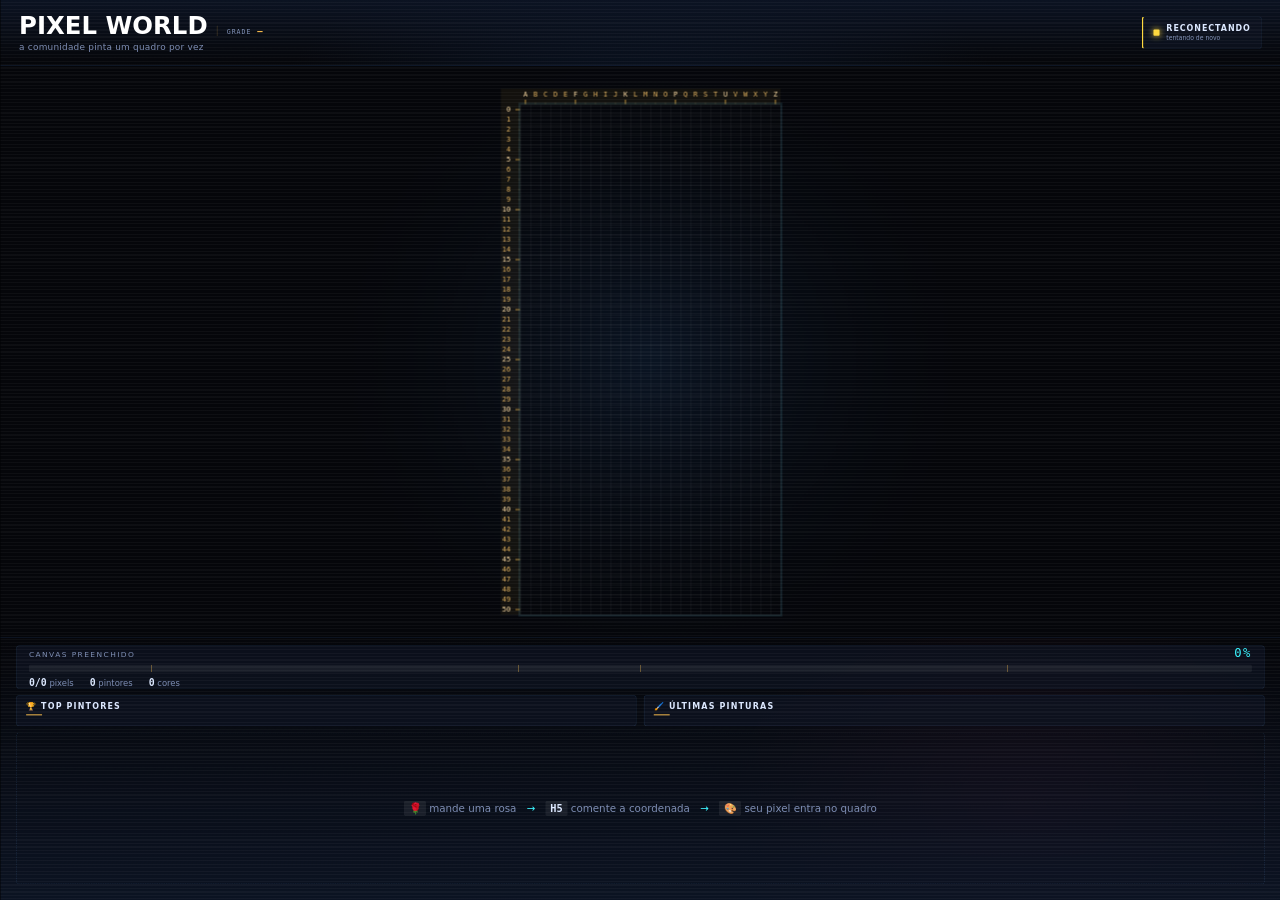
==== ui/index.html @ 0fece091 "feat: iniciado" ====
<!doctype html>
<html lang="pt-BR">
<head>
<meta charset="utf-8">
<meta name="viewport" content="width=device-width, initial-scale=1">
<title>PIXEL WORLD</title>
<link rel="stylesheet" href="/ui/style.css">
</head>
<body>

<!--
  O palco tem 1920px de altura fixa e a LARGURA que a janela pedir, e `#palco`
  e escalado por inteiro para preencher a janela (ver style.css e o `--escala`).
  A composicao vertical — cabecalho, arena, rodape — sai igual em qualquer
  janela; o que muda e quanta arena cabe na largura. Nao ha layout alternativo
  escondido atras de um breakpoint, e essa e a garantia que interessa: o que o
  streamer viu no ensaio e exatamente o que sai no ar.
-->
<div id="palco">

  <header id="topo">
    <div id="marca">
      <div id="marca-linha">
        <h1>PIXEL WORLD</h1>
        <!-- A escala da chapa, como numa carta: quanto mede o quadro.
             O numero e preenchido pelo `hud.js` com o tamanho que o SERVIDOR
             mandou, e nao com o que esta escrito aqui — se a grade crescer um
             dia, este texto acompanha sozinho. -->
        <span id="registro"><small>grade</small> <b id="grade-medida">—</b></span>
      </div>
      <p id="subtitulo">a comunidade pinta um quadro por vez</p>
    </div>

    <div id="conexao">
      <span class="luz"></span>
      <div>
        <strong id="conexao-texto">CONECTANDO</strong>
        <small id="conexao-detalhe">abrindo o canal</small>
      </div>
    </div>
  </header>

  <main id="arena">
    <canvas id="tela"></canvas>
    <canvas id="particulas"></canvas>
    <div id="avisos"></div>
  </main>

  <footer id="rodape">

    <section id="evento"></section>

    <section id="progresso">
      <div class="progresso-topo">
        <span class="rotulo">CANVAS PREENCHIDO</span>
        <span id="progresso-texto">0%</span>
      </div>
      <div class="progresso-trilha"><div id="progresso-barra"></div></div>
      <div class="progresso-numeros">
        <span><b id="stat-pixels">0/0</b> pixels</span>
        <span><b id="stat-users">0</b> pintores</span>
        <span><b id="stat-colors">0</b> cores</span>
      </div>
    </section>

    <div id="colunas">
      <section id="ranking">
        <h2>🏆 TOP PINTORES</h2>
        <ol id="ranking-lista"></ol>
      </section>

      <section id="feed">
        <h2>🖌️ ÚLTIMAS PINTURAS</h2>
        <ul id="feed-lista"></ul>
      </section>
    </div>

    <section id="instrucoes">
      <span class="passo"><b>🌹</b> mande uma rosa</span>
      <span class="seta">→</span>
      <span class="passo"><b>H5</b> comente a coordenada</span>
      <span class="seta">→</span>
      <span class="passo"><b>🎨</b> seu pixel entra no quadro</span>
    </section>

  </footer>

</div>

<script type="module" src="/ui/js/app.js"></script>
</body>
</html>
---- ui/style.css ----
/*
 * A tela que vai ao ar.
 *
 * Regra que governa o arquivo inteiro: TUDO e escrito em medidas nominais de
 * projeto (o cabecalho tem 140px, o titulo 54px, o rodape 560px) e nenhuma
 * delas vem da janela. Quem negocia com a janela sao so duas variaveis, as
 * duas escritas por `app.js` a cada `resize`: `--escala` encolhe ou estica o
 * palco inteiro de uma vez, e `--largura-projeto` diz quanto de ARENA cabe.
 * Fora dessas duas, um `@media` aqui seria um bug esperando para aparecer: no
 * dia em que a janela nao for 1080x1920, a composicao sairia diferente da que
 * foi aprovada.
 */

:root {
  --fundo: #05060a;
  --fundo-2: #0a0e18;
  --painel: rgba(14, 20, 34, 0.72);
  --borda: rgba(90, 150, 220, 0.18);
  --texto: #dce8ff;
  --texto-fraco: #7d8db3;
  --ciano: #38f5ff;
  --rosa: #ff3f8e;
  --amarelo: #ffd93d;

  /* A TINTA DA LEITURA.
     O quadro e a comunidade sao frios — ciano, rosa, o azul do fundo. A
     coordenada e a MEDIDA, e medida se imprime em outra tinta. E a regra de
     carta topografica: o terreno numa cor, a grade de referencia em outra, e
     ninguem confunde a margem com o desenho.
     Isto aqui e a mesma cor que o `renderer.js` usa na regua. Se um dia
     divergirem, a coordenada do feed deixa de ser a mesma coisa que a
     coordenada da tela — que e o produto inteiro. */
  --regua: #ffc14d;
  --regua-fraca: rgba(255, 193, 77, 0.34);
  --regua-fundo: rgba(255, 193, 77, 0.05);

  /* Duas familias, e so duas.
     `Bahnschrift` e a grotesca tecnica da DIN que vem no Windows: e o que da
     o tom de painel de instrumento, e nao o de aplicativo. `Cascadia Mono` e
     a monoespacada do mesmo sistema, usada onde o que importa e o ALINHAMENTO
     dos caracteres — coordenada, numero, contador — porque digitos de largura
     fixa deixam as unidades na mesma coluna e a leitura vira escala.
     Nenhuma das duas vem da rede: a maquina do OBS pode estar sem internet. */
  --fonte: "Bahnschrift", "DIN Alternate", "Segoe UI Variable Display",
    "Segoe UI", system-ui, -apple-system, sans-serif;
  --mono: "Cascadia Mono", "Consolas", ui-monospace, monospace;

  /* Dois raios, com hierarquia: a placa e o que esta DENTRO dela. Um raio so
     para tudo e o jeito mais rapido de a tela parecer um kit de cartoes. */
  --raio: 6px;
  --raio-interno: 3px;
}

* { box-sizing: border-box; margin: 0; padding: 0; }

html, body {
  width: 100%;
  height: 100%;
  background: #000;
  overflow: hidden;
  font-family: var(--fonte);
  color: var(--texto);
  /* Numa tela de LIVE ninguem seleciona nada; selecionar so cria um retangulo
     azul feio quando alguem passa o mouse. */
  user-select: none;
  cursor: none;
}

/* O palco: 1920 de altura de projeto e a LARGURA que a janela pedir, escalado
   por `transform` (barato, nao reflowa) para preencher a janela inteira.

   A altura e fixa e a largura e variavel, e nao o contrario, porque tudo que
   esta dentro e uma fracao da ALTURA: o cabecalho tem 140px, o rodape 560px, e
   a arena e o resto. Com a altura fixa a composicao vertical sai identica em
   qualquer janela. O que sobra de largura vira arena, e a grade se centra nela.

   `--largura-projeto` e `--escala` saem os dois de `escalaParaCaber`, e a
   escolha deles e o que faz a pagina cobrir a janela SEM faixa preta e SEM
   cortar nada:

     escala * 1920            = altura da janela
     escala * largura-projeto = largura da janela

   O centro cai no centro da janela por POSICAO, nao por alinhamento de grade.
   `place-items: center` no body nao resolvia: uma linha de grade `auto` cresce
   ate o tamanho do proprio item, entao o palco ficava pendurado no meio da
   pagina, com metade abaixo da dobra — a grade aparecia cortada no rodape. E o
   `transform` so mexe nos PIXELS desenhados: o layout continua medindo o
   tamanho nominal, e por isso quem centraliza e a margem, nao o alinhamento.
   No OBS, que tem exatamente 1080x1920, os dois dao o palco nominal. */
#palco {
  position: absolute;
  left: 50%;
  top: 50%;
  margin-left: calc(-0.5 * var(--largura-projeto, 1080px));
  margin-top: -960px;
  width: var(--largura-projeto, 1080px);
  height: 1920px;
  display: grid;
  /* A arena e `1fr`, nao um numero fixo: o rodape cresce e encolhe conforme o
     banner de evento aparece, e a arena absorve a diferenca. Com um valor
     fixo aqui, a rodape com banner empurrava o ranking para fora da tela. */
  grid-template-rows: 140px 1fr 560px;
  background:
    radial-gradient(1200px 900px at 50% 22%, rgba(30, 70, 130, 0.28), transparent 70%),
    radial-gradient(900px 700px at 80% 90%, rgba(255, 63, 142, 0.10), transparent 70%),
    var(--fundo);
  transform-origin: center center;
  transform: scale(var(--escala, 1));
  overflow: hidden;
}

/* Um grão finissimo por cima de tudo: tira o aspecto "cor chapada" de
   gradiente digital e nao custa um byte de imagem. */
#palco::after {
  content: "";
  position: absolute;
  inset: 0;
  pointer-events: none;
  opacity: 0.035;
  background-image:
    repeating-linear-gradient(0deg, #fff 0 1px, transparent 1px 3px);
  z-index: 50;
}

/* ------------------------------------------------------------------ */
/* Topo                                                                */
/* ------------------------------------------------------------------ */

#topo {
  display: flex;
  align-items: center;
  justify-content: space-between;
  padding: 0 40px;
  border-bottom: 1px solid var(--borda);
  background: linear-gradient(180deg, rgba(12, 20, 36, 0.9), rgba(5, 6, 10, 0));
}

/* O nome e a escala, na mesma linha e na mesma base.
   O `baseline` e o que faz a nota de escala sentar no PE do nome em vez de
   flutuar ao lado dele — alinhados por centro, os dois parecem dois textos
   vizinhos; pela base, parecem um so campo impresso. */
#marca-linha {
  display: flex;
  align-items: baseline;
  gap: 20px;
}

#marca h1 {
  /* Sem espacamento entre letras. Os 6px de antes davam aquele ar de letreiro
     de LED, que e o que qualquer tela de jogo faz — e o que fazia o nome
     parecer um cartaz em vez de uma chapa gravada. Uma grotesca tecnica
     pede letras ENCOSTADAS. */
  font-size: 52px;
  letter-spacing: 0;
  font-weight: 700;
  line-height: 1;
  /* Sem halo.
     Havia um borrao ciano atras do nome — o brilho de letreiro, que e o
     enfeite mais gasto de tela de jogo, e que ainda por cima lava a borda da
     letra e deixa o nome inteiro meio mole. O neon desta tela nao vem daqui:
     vem do ciano da grade, do ambar da regua e das cores da comunidade. Numa
     chapa de titulo o nome e GRAVADO, e gravado quer dizer borda limpa. */
  color: #fff;
}

/* A nota de escala: a grade mede 50 por 51. E informacao de verdade — o
   visitante ve de quantos pixels o quadro e feito — e e o que amarra o
   cabecalho a regua, porque sai na MESMA tinta com que os rotulos da grade
   sao impressos. O fio a esquerda e a division de uma chapa de titulo. */
#registro {
  padding-left: 20px;
  border-left: 1px solid var(--regua-fraca);
  font-family: var(--mono);
  font-size: 19px;
  color: var(--regua);
  letter-spacing: 1px;
  white-space: nowrap;
}

#registro small {
  color: var(--texto-fraco);
  font-size: 14px;
  letter-spacing: 2px;
  text-transform: uppercase;
}

#subtitulo {
  margin-top: 8px;
  font-size: 19px;
  color: var(--texto-fraco);
  letter-spacing: 0.5px;
}

/* A placa de estado.
   Era uma pilula de 999px com uma bolinha redonda acesa — o enfeite padrao de
   "ao vivo", que nao diz nada sobre ESTE produto. Virou uma placa de quina
   viva com o sinal QUADRADO: e a mesma linguagem da regua, e um quadrado
   aceso le como indicador de painel, que e o que ele e. */
#conexao {
  display: flex;
  align-items: center;
  gap: 14px;
  padding: 14px 22px;
  border: 1px solid var(--borda);
  border-left: 3px solid #3aff9e;
  border-radius: var(--raio);
  background: var(--painel);
}

#conexao.fora { border-left-color: var(--amarelo); }

#conexao .luz {
  width: 13px;
  height: 13px;
  border-radius: 2px;
  background: #3aff9e;
  box-shadow: 0 0 14px #3aff9e;
  animation: pulsar 2.4s ease-in-out infinite;
}

#conexao.fora .luz {
  background: var(--amarelo);
  box-shadow: 0 0 14px var(--amarelo);
}

#conexao strong { display: block; font-size: 17px; letter-spacing: 2px; }
#conexao small { color: var(--texto-fraco); font-size: 13px; }

@keyframes pulsar {
  0%, 100% { opacity: 1; }
  50% { opacity: 0.35; }
}

/* Quem pediu menos movimento no sistema, recebe menos movimento.
   Nada aqui PIORA sem animacao: a luz continua acesa, so para de piscar; o
   aviso continua entrando, so nao desliza. O que NAO se desliga e a animacao
   do canvas — ela nao e enfeite, e o retorno que a pessoa recebe ao pintar.
   Um pixel que aparece sem faisca nenhuma parece que nao funcionou. */
@media (prefers-reduced-motion: reduce) {
  #conexao .luz,
  #evento.aceso {
    animation: none;
  }

  .aviso,
  .feed.novo {
    animation-duration: 0.01ms;
  }

  #progresso-barra {
    transition: none;
  }
}

/* ------------------------------------------------------------------ */
/* Arena                                                               */
/* ------------------------------------------------------------------ */

#arena {
  position: relative;
  overflow: hidden;
}

#tela, #particulas {
  position: absolute;
  inset: 0;
  display: block;
}

/* A grade fica embaixo; as particulas flutuam por cima sem capturar clique. */
#particulas { pointer-events: none; }

/* ------------------------------------------------------------------ */
/* Avisos (toasts)                                                     */
/* ------------------------------------------------------------------ */

#avisos {
  position: absolute;
  left: 34px;
  bottom: 26px;
  display: flex;
  flex-direction: column;
  gap: 10px;
  max-width: 620px;
  pointer-events: none;
}

.aviso {
  padding: 14px 22px;
  border-radius: var(--raio);
  border: 1px solid var(--borda);
  border-left: 4px solid var(--ciano);
  background: rgba(10, 16, 30, 0.92);
  font-size: 19px;
  box-shadow: 0 10px 30px rgba(0, 0, 0, 0.5);
  animation: entrar 0.28s ease-out;
}

.aviso.erro { border-left-color: var(--rosa); }

@keyframes entrar {
  from { opacity: 0; transform: translateX(-24px); }
  to { opacity: 1; transform: none; }
}

/* ------------------------------------------------------------------ */
/* Rodape                                                              */
/* ------------------------------------------------------------------ */

#rodape {
  display: grid;
  /* `auto` no banner para ele sumir por completo fora de evento, e `1fr` na
     fileira do ranking/feed para ela ficar com toda a sobra. Era aqui que o
     ranking sumia: com o banner ocupando 92px mesmo vazio, sobravam ~46px
     para a lista e o `overflow: hidden` cortava as cinco linhas. */
  grid-template-rows: auto auto 1fr auto;
  gap: 14px;
  padding: 16px 34px 20px;
  border-top: 1px solid var(--borda);
  background: linear-gradient(0deg, rgba(12, 20, 36, 0.92), rgba(5, 6, 10, 0.4));
}

/* Evento ------------------------------------------------------------- */

#evento {
  border-radius: var(--raio);
  border: 1px solid transparent;
  display: flex;
  align-items: center;
  gap: 18px;
  padding: 0 26px;
  height: 92px;
  overflow: hidden;
  position: relative;
  transition: border-color 0.25s, background 0.25s;
}

/* Fora de evento o banner SAI do layout, nao fica transparente: um espaco
   vazio de 92px no rodape e exatamente o que comia as linhas do ranking. */
#evento:empty {
  display: none;
}

#evento.aceso {
  border-color: rgba(255, 217, 61, 0.5);
  background:
    linear-gradient(90deg, rgba(255, 217, 61, 0.16), rgba(255, 63, 142, 0.12));
  box-shadow: 0 0 40px rgba(255, 217, 61, 0.18) inset;
  animation: eventoPulsa 1.6s ease-in-out infinite;
}

@keyframes eventoPulsa {
  0%, 100% { box-shadow: 0 0 30px rgba(255, 217, 61, 0.14) inset; }
  50% { box-shadow: 0 0 60px rgba(255, 217, 61, 0.34) inset; }
}

.evento-emoji { font-size: 40px; }
.evento-nome { font-size: 34px; font-weight: 800; letter-spacing: 3px; }
.evento-bonus {
  margin-left: auto;
  font-size: 22px;
  font-weight: 700;
  color: var(--amarelo);
  letter-spacing: 2px;
}

#evento-tempo {
  font-family: var(--mono);
  font-size: 30px;
  font-weight: 700;
  min-width: 84px;
  text-align: right;
}

#evento-barra {
  position: absolute;
  left: 0;
  bottom: 0;
  height: 5px;
  background: linear-gradient(90deg, var(--amarelo), var(--rosa));
  transition: width 0.24s linear;
}

/* Progresso ---------------------------------------------------------- */

#progresso {
  display: grid;
  align-content: center;
  gap: 10px;
  padding: 0 26px;
  border-radius: var(--raio);
  border: 1px solid var(--borda);
  background: var(--painel);
}

.progresso-topo {
  display: flex;
  justify-content: space-between;
  align-items: baseline;
  font-size: 16px;
  letter-spacing: 3px;
  color: var(--texto-fraco);
}

#progresso-texto {
  font-family: var(--mono);
  font-size: 26px;
  color: var(--ciano);
}

/* A TRILHA E UMA ESCALA GRADUADA.
   Uma barra de progresso lisa informa "quanto falta" e mais nada. Com as
   marcas de 10 em 10 ela passa a ser uma escala: da para LER o numero na
   barra, do mesmo jeito que se le a regua em volta da grade. E o mesmo
   desenho, na mesma tinta, resolvendo o mesmo problema — medir de relance.
   As marcas sao um gradiente, nao dez elementos: nao ha o que reflowar. */
.progresso-trilha {
  position: relative;
  height: 16px;
  border-radius: var(--raio-interno);
  background: rgba(255, 255, 255, 0.06);
  overflow: hidden;
}

.progresso-trilha::after {
  content: "";
  position: absolute;
  inset: 0;
  pointer-events: none;
  background-image: repeating-linear-gradient(
    90deg,
    var(--regua-fraca) 0 1px,
    transparent 1px 10%
  );
}

#progresso-barra {
  height: 100%;
  width: 0;
  border-radius: var(--raio-interno);
  background: linear-gradient(90deg, var(--ciano), #5b8cff 55%, var(--rosa));
  box-shadow: 0 0 18px rgba(56, 245, 255, 0.6);
  transition: width 0.4s ease-out;
}

.progresso-numeros {
  display: flex;
  gap: 34px;
  font-size: 18px;
  color: var(--texto-fraco);
}

.progresso-numeros b {
  color: var(--texto);
  font-family: var(--mono);
  font-size: 21px;
}

/* Ranking e feed ----------------------------------------------------- */

#colunas {
  display: grid;
  grid-template-columns: 1fr 1fr;
  gap: 16px;
  min-height: 0;
}

#ranking, #feed {
  border-radius: var(--raio);
  border: 1px solid var(--borda);
  background: var(--painel);
  padding: 12px 20px 14px;
  display: flex;
  flex-direction: column;
  min-height: 0;
}

/* O titulo da lista, com um traco curto embaixo.
   O `border-bottom` de antes atravessava a placa inteira: era um fio de
   separacao, que e o que qualquer lista faz. Um traco CURTO na tinta da
   regua e um marca-pagina — diz onde o titulo comeca e acaba, e nao finge
   separar duas coisas que ja estao separadas pelo espaco. */
#ranking h2, #feed h2 {
  position: relative;
  font-size: 17px;
  letter-spacing: 2.5px;
  color: var(--texto);
  font-weight: 700;
  padding-bottom: 10px;
  margin-bottom: 8px;
  flex: none;
}

#ranking h2::after, #feed h2::after {
  content: "";
  position: absolute;
  left: 0;
  bottom: 0;
  width: 34px;
  height: 2px;
  background: var(--regua);
}

#ranking-lista, #feed-lista {
  list-style: none;
  overflow: hidden;
  flex: 1;
  min-height: 0;
}

.vazio {
  color: var(--texto-fraco);
  font-size: 17px;
  font-style: italic;
  padding: 8px 0;
}

/* Ranking */

.rank {
  display: grid;
  grid-template-columns: 32px 18px 1fr 46px 60px;
  align-items: center;
  gap: 12px;
  height: 34px;
  font-size: 20px;
}

.rank-pos {
  font-family: var(--mono);
  color: var(--texto-fraco);
  font-weight: 700;
  text-align: center;
}

.rank:nth-child(1) .rank-pos { color: var(--amarelo); }
.rank:nth-child(2) .rank-pos { color: #cfd8ea; }
.rank:nth-child(3) .rank-pos { color: #e0965a; }

.rank-cor {
  width: 18px;
  height: 18px;
  border-radius: var(--raio-interno);
  background: var(--cor, #8ea2c8);
  box-shadow: 0 0 12px var(--cor, #8ea2c8);
}

.rank-nome {
  overflow: hidden;
  text-overflow: ellipsis;
  white-space: nowrap;
  font-weight: 600;
}

.rank-nivel {
  font-size: 14px;
  font-weight: 800;
  text-align: center;
  padding: 3px 0;
  border-radius: var(--raio-interno);
  color: var(--faixa, #8ea2c8);
  border: 1px solid currentColor;
}

.rank-pixels {
  font-family: var(--mono);
  text-align: right;
  color: var(--ciano);
  font-weight: 700;
}

/* Feed */

.feed {
  display: grid;
  grid-template-columns: 18px 84px 1fr;
  align-items: center;
  gap: 12px;
  height: 34px;
  font-size: 20px;
}

.feed.novo { animation: entrarFeed 0.35s ease-out; }

@keyframes entrarFeed {
  from { opacity: 0; transform: translateY(-12px); }
  to { opacity: 1; transform: none; }
}

.feed-cor {
  width: 18px;
  height: 18px;
  border-radius: var(--raio-interno);
  background: var(--cor, #8ea2c8);
  box-shadow: 0 0 12px var(--cor, #8ea2c8);
}

/* A mesma tinta da regua, de proposito.
   O "H5" que aparece aqui e o MESMO endereco que esta impresso na margem do
   quadro, quarenta pixels acima. Pintados de cores diferentes, os dois
   parecem duas coisas; pintados igual, o olho entende na hora que a linha do
   feed aponta para um lugar da tela — e vai la conferir. */
.feed-coord {
  font-family: var(--mono);
  font-weight: 700;
  color: var(--regua);
  letter-spacing: 1px;
}

.feed-user {
  overflow: hidden;
  text-overflow: ellipsis;
  white-space: nowrap;
  color: var(--texto);
}

/* Instrucoes --------------------------------------------------------- */

#instrucoes {
  display: flex;
  align-items: center;
  justify-content: center;
  gap: 22px;
  border-radius: var(--raio);
  border: 1px dashed rgba(90, 150, 220, 0.28);
  font-size: 22px;
  color: var(--texto-fraco);
}

#instrucoes b {
  color: var(--texto);
  font-family: var(--mono);
  background: rgba(255, 255, 255, 0.07);
  padding: 3px 10px;
  border-radius: var(--raio-interno);
}

#instrucoes .seta { color: var(--ciano); }
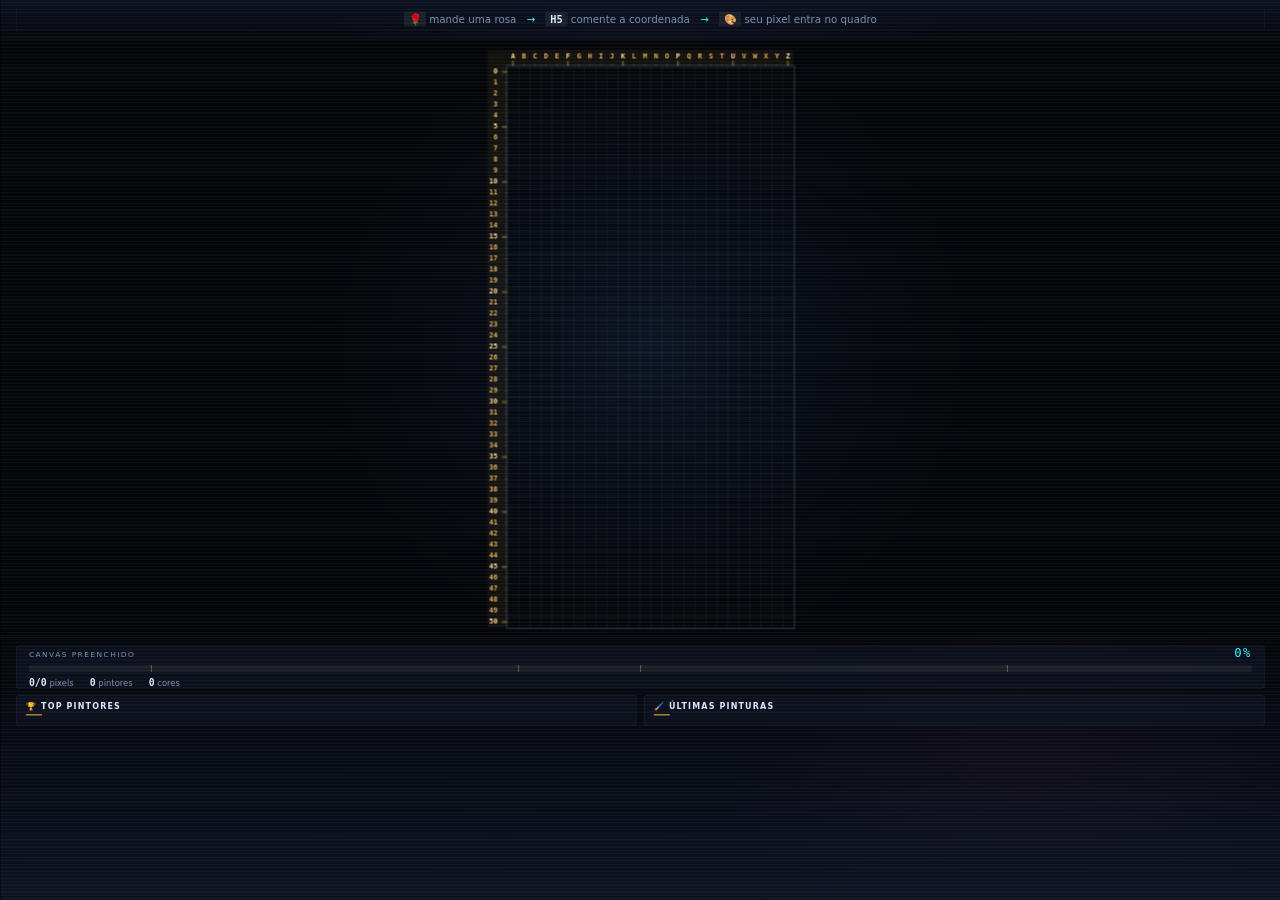
==== commit 299fda14: "refact: conexao com a live" ====
--- a/ui/index.html
+++ b/ui/index.html
@@ -19,25 +19,17 @@
 <div id="palco">
 
   <header id="topo">
-    <div id="marca">
-      <div id="marca-linha">
-        <h1>PIXEL WORLD</h1>
-        <!-- A escala da chapa, como numa carta: quanto mede o quadro.
-             O numero e preenchido pelo `hud.js` com o tamanho que o SERVIDOR
-             mandou, e nao com o que esta escrito aqui — se a grade crescer um
-             dia, este texto acompanha sozinho. -->
-        <span id="registro"><small>grade</small> <b id="grade-medida">—</b></span>
-      </div>
-      <p id="subtitulo">a comunidade pinta um quadro por vez</p>
-    </div>
-
-    <div id="conexao">
-      <span class="luz"></span>
-      <div>
-        <strong id="conexao-texto">CONECTANDO</strong>
-        <small id="conexao-detalhe">abrindo o canal</small>
-      </div>
-    </div>
+    <!-- As instrucoes moram AQUI, e nao no rodape.
+         Elas sao a unica explicacao do jogo na tela, e o topo e a parte mais
+         lida do quadro. O que saiu do lugar delas foi o nome "PIXEL WORLD":
+         numa live o nome do jogo nao e informacao — como jogar, e. -->
+    <section id="instrucoes">
+      <span class="passo"><b>🌹</b> mande uma rosa</span>
+      <span class="seta">→</span>
+      <span class="passo"><b>H5</b> comente a coordenada</span>
+      <span class="seta">→</span>
+      <span class="passo"><b>🎨</b> seu pixel entra no quadro</span>
+    </section>
   </header>
 
   <main id="arena">
@@ -75,14 +67,6 @@
       </section>
     </div>
 
-    <section id="instrucoes">
-      <span class="passo"><b>🌹</b> mande uma rosa</span>
-      <span class="seta">→</span>
-      <span class="passo"><b>H5</b> comente a coordenada</span>
-      <span class="seta">→</span>
-      <span class="passo"><b>🎨</b> seu pixel entra no quadro</span>
-    </section>
-
   </footer>
 
 </div>
--- a/ui/style.css
+++ b/ui/style.css
@@ -2,10 +2,10 @@
  * A tela que vai ao ar.
  *
  * Regra que governa o arquivo inteiro: TUDO e escrito em medidas nominais de
- * projeto (o cabecalho tem 140px, o titulo 54px, o rodape 560px) e nenhuma
- * delas vem da janela. Quem negocia com a janela sao so duas variaveis, as
- * duas escritas por `app.js` a cada `resize`: `--escala` encolhe ou estica o
- * palco inteiro de uma vez, e `--largura-projeto` diz quanto de ARENA cabe.
+ * projeto (a faixa de instrucoes 34px, o rodape 560px) e nenhuma delas vem da
+ * janela. Quem negocia com a janela sao so duas variaveis, as duas escritas
+ * por `app.js` a cada `resize`: `--escala` encolhe ou estica o palco inteiro
+ * de uma vez, e `--largura-projeto` diz quanto de ARENA cabe.
  * Fora dessas duas, um `@media` aqui seria um bug esperando para aparecer: no
  * dia em que a janela nao for 1080x1920, a composicao sairia diferente da que
  * foi aprovada.
@@ -70,9 +70,9 @@
    por `transform` (barato, nao reflowa) para preencher a janela inteira.
 
    A altura e fixa e a largura e variavel, e nao o contrario, porque tudo que
-   esta dentro e uma fracao da ALTURA: o cabecalho tem 140px, o rodape 560px, e
-   a arena e o resto. Com a altura fixa a composicao vertical sai identica em
-   qualquer janela. O que sobra de largura vira arena, e a grade se centra nela.
+   esta dentro e uma medida da ALTURA: o rodape tem 560px, e a arena e o resto.
+   Com a altura fixa a composicao vertical sai identica em qualquer janela. O
+   que sobra de largura vira arena, e a grade se centra nela.
 
    `--largura-projeto` e `--escala` saem os dois de `escalaParaCaber`, e a
    escolha deles e o que faz a pagina cobrir a janela SEM faixa preta e SEM
@@ -99,8 +99,13 @@
   display: grid;
   /* A arena e `1fr`, nao um numero fixo: o rodape cresce e encolhe conforme o
      banner de evento aparece, e a arena absorve a diferenca. Com um valor
-     fixo aqui, a rodape com banner empurrava o ranking para fora da tela. */
-  grid-template-rows: 140px 1fr 560px;
+     fixo aqui, a rodape com banner empurrava o ranking para fora da tela.
+
+     E o cabecalho e `auto`, nao 140px: ele agora carrega as instrucoes, e a
+     altura delas vem da config (`tela.fonte_instrucoes`). Com uma linha de
+     altura fixa, uma fonte grande cortava o texto contra o `overflow: hidden`
+     do palco — e a fonte e escolha do streamer. */
+  grid-template-rows: auto 1fr 560px;
   background:
     radial-gradient(1200px 900px at 50% 22%, rgba(30, 70, 130, 0.28), transparent 70%),
     radial-gradient(900px 700px at 80% 90%, rgba(255, 63, 142, 0.10), transparent 70%),
@@ -128,117 +133,52 @@
 /* ------------------------------------------------------------------ */
 
 #topo {
-  display: flex;
-  align-items: center;
-  justify-content: space-between;
-  padding: 0 40px;
+  display: grid;
+  gap: 10px;
+  padding: 16px 34px;
   border-bottom: 1px solid var(--borda);
   background: linear-gradient(180deg, rgba(12, 20, 36, 0.9), rgba(5, 6, 10, 0));
 }
 
-/* O nome e a escala, na mesma linha e na mesma base.
-   O `baseline` e o que faz a nota de escala sentar no PE do nome em vez de
-   flutuar ao lado dele — alinhados por centro, os dois parecem dois textos
-   vizinhos; pela base, parecem um so campo impresso. */
-#marca-linha {
+/* As instrucoes.
+   Esta faixa era o pe do rodape e virou a primeira coisa da tela: e a unica
+   explicacao do jogo, e o que estava no lugar dela era o nome — que numa live
+   nao informa nada. O `wrap` e o que faz a faixa sobreviver a uma fonte
+   grande: em vez de vazar do cabecalho, o texto desce para a linha de baixo e
+   o cabecalho cresce (a linha dele e `auto`). */
+#instrucoes {
   display: flex;
-  align-items: baseline;
-  gap: 20px;
-}
-
-#marca h1 {
-  /* Sem espacamento entre letras. Os 6px de antes davam aquele ar de letreiro
-     de LED, que e o que qualquer tela de jogo faz — e o que fazia o nome
-     parecer um cartaz em vez de uma chapa gravada. Uma grotesca tecnica
-     pede letras ENCOSTADAS. */
-  font-size: 52px;
-  letter-spacing: 0;
-  font-weight: 700;
-  line-height: 1;
-  /* Sem halo.
-     Havia um borrao ciano atras do nome — o brilho de letreiro, que e o
-     enfeite mais gasto de tela de jogo, e que ainda por cima lava a borda da
-     letra e deixa o nome inteiro meio mole. O neon desta tela nao vem daqui:
-     vem do ciano da grade, do ambar da regua e das cores da comunidade. Numa
-     chapa de titulo o nome e GRAVADO, e gravado quer dizer borda limpa. */
-  color: #fff;
-}
-
-/* A nota de escala: a grade mede 50 por 51. E informacao de verdade — o
-   visitante ve de quantos pixels o quadro e feito — e e o que amarra o
-   cabecalho a regua, porque sai na MESMA tinta com que os rotulos da grade
-   sao impressos. O fio a esquerda e a division de uma chapa de titulo. */
-#registro {
-  padding-left: 20px;
-  border-left: 1px solid var(--regua-fraca);
-  font-family: var(--mono);
-  font-size: 19px;
-  color: var(--regua);
-  letter-spacing: 1px;
-  white-space: nowrap;
-}
-
-#registro small {
+  flex-wrap: wrap;
+  align-items: center;
+  justify-content: center;
+  gap: 6px 22px;
+  padding: 10px 22px;
+  border-radius: var(--raio);
+  border: 1px dashed rgba(90, 150, 220, 0.28);
+  /* O tamanho vem do `config.json` (`tela.fonte_instrucoes`), escrito pelo
+     `app.js` quando o `hello` chega. Era fixo em 22px, e esta faixa e a
+     unica explicacao do jogo na tela. */
+  font-size: var(--fonte-instrucoes, 22px);
+  line-height: 1.3;
   color: var(--texto-fraco);
-  font-size: 14px;
-  letter-spacing: 2px;
-  text-transform: uppercase;
-}
-
-#subtitulo {
-  margin-top: 8px;
-  font-size: 19px;
-  color: var(--texto-fraco);
-  letter-spacing: 0.5px;
-}
-
-/* A placa de estado.
-   Era uma pilula de 999px com uma bolinha redonda acesa — o enfeite padrao de
-   "ao vivo", que nao diz nada sobre ESTE produto. Virou uma placa de quina
-   viva com o sinal QUADRADO: e a mesma linguagem da regua, e um quadrado
-   aceso le como indicador de painel, que e o que ele e. */
-#conexao {
-  display: flex;
-  align-items: center;
-  gap: 14px;
-  padding: 14px 22px;
-  border: 1px solid var(--borda);
-  border-left: 3px solid #3aff9e;
-  border-radius: var(--raio);
-  background: var(--painel);
-}
-
-#conexao.fora { border-left-color: var(--amarelo); }
-
-#conexao .luz {
-  width: 13px;
-  height: 13px;
-  border-radius: 2px;
-  background: #3aff9e;
-  box-shadow: 0 0 14px #3aff9e;
-  animation: pulsar 2.4s ease-in-out infinite;
-}
-
-#conexao.fora .luz {
-  background: var(--amarelo);
-  box-shadow: 0 0 14px var(--amarelo);
-}
-
-#conexao strong { display: block; font-size: 17px; letter-spacing: 2px; }
-#conexao small { color: var(--texto-fraco); font-size: 13px; }
-
-@keyframes pulsar {
-  0%, 100% { opacity: 1; }
-  50% { opacity: 0.35; }
-}
+}
+
+#instrucoes b {
+  color: var(--texto);
+  font-family: var(--mono);
+  background: rgba(255, 255, 255, 0.07);
+  padding: 3px 10px;
+  border-radius: var(--raio-interno);
+}
+
+#instrucoes .seta { color: var(--ciano); }
 
 /* Quem pediu menos movimento no sistema, recebe menos movimento.
-   Nada aqui PIORA sem animacao: a luz continua acesa, so para de piscar; o
-   aviso continua entrando, so nao desliza. O que NAO se desliga e a animacao
-   do canvas — ela nao e enfeite, e o retorno que a pessoa recebe ao pintar.
-   Um pixel que aparece sem faisca nenhuma parece que nao funcionou. */
+   Nada aqui PIORA sem animacao: o aviso continua entrando, so nao desliza. O
+   que NAO se desliga e a animacao do canvas — ela nao e enfeite, e o retorno
+   que a pessoa recebe ao pintar. Um pixel que aparece sem faisca nenhuma
+   parece que nao funcionou. */
 @media (prefers-reduced-motion: reduce) {
-  #conexao .luz,
   #evento.aceso {
     animation: none;
   }
@@ -310,11 +250,18 @@
 
 #rodape {
   display: grid;
+  /* A BASE TIPOGRAFICA DO RODAPE, escrita pelo `app.js` a partir de
+     `tela.fonte_rodape` (px de projeto). Todo texto daqui para baixo e um
+     MULTIPLO dela — titulo das listas, linhas do ranking e do feed, painel de
+     progresso e banner de evento — e as medidas que seguram esse texto (altura
+     da linha, coluna do numero) tambem. E por isso que um numero so no
+     config.json aumenta o rodape inteiro sem nada estourar. */
+  font-size: var(--fonte-rodape, 20px);
   /* `auto` no banner para ele sumir por completo fora de evento, e `1fr` na
      fileira do ranking/feed para ela ficar com toda a sobra. Era aqui que o
      ranking sumia: com o banner ocupando 92px mesmo vazio, sobravam ~46px
      para a lista e o `overflow: hidden` cortava as cinco linhas. */
-  grid-template-rows: auto auto 1fr auto;
+  grid-template-rows: auto auto 1fr;
   gap: 14px;
   padding: 16px 34px 20px;
   border-top: 1px solid var(--borda);
@@ -330,7 +277,7 @@
   align-items: center;
   gap: 18px;
   padding: 0 26px;
-  height: 92px;
+  height: calc(var(--fonte-rodape, 20px) * 4.6);
   overflow: hidden;
   position: relative;
   transition: border-color 0.25s, background 0.25s;
@@ -355,11 +302,15 @@
   50% { box-shadow: 0 0 60px rgba(255, 217, 61, 0.34) inset; }
 }
 
-.evento-emoji { font-size: 40px; }
-.evento-nome { font-size: 34px; font-weight: 800; letter-spacing: 3px; }
+.evento-emoji { font-size: calc(var(--fonte-rodape, 20px) * 2); }
+.evento-nome {
+  font-size: calc(var(--fonte-rodape, 20px) * 1.7);
+  font-weight: 800;
+  letter-spacing: 3px;
+}
 .evento-bonus {
   margin-left: auto;
-  font-size: 22px;
+  font-size: calc(var(--fonte-rodape, 20px) * 1.1);
   font-weight: 700;
   color: var(--amarelo);
   letter-spacing: 2px;
@@ -367,9 +318,9 @@
 
 #evento-tempo {
   font-family: var(--mono);
-  font-size: 30px;
+  font-size: calc(var(--fonte-rodape, 20px) * 1.5);
   font-weight: 700;
-  min-width: 84px;
+  min-width: calc(var(--fonte-rodape, 20px) * 4.2);
   text-align: right;
 }
 
@@ -398,14 +349,14 @@
   display: flex;
   justify-content: space-between;
   align-items: baseline;
-  font-size: 16px;
+  font-size: calc(var(--fonte-rodape, 20px) * 0.8);
   letter-spacing: 3px;
   color: var(--texto-fraco);
 }
 
 #progresso-texto {
   font-family: var(--mono);
-  font-size: 26px;
+  font-size: calc(var(--fonte-rodape, 20px) * 1.3);
   color: var(--ciano);
 }
 
@@ -447,14 +398,14 @@
 .progresso-numeros {
   display: flex;
   gap: 34px;
-  font-size: 18px;
+  font-size: calc(var(--fonte-rodape, 20px) * 0.9);
   color: var(--texto-fraco);
 }
 
 .progresso-numeros b {
   color: var(--texto);
   font-family: var(--mono);
-  font-size: 21px;
+  font-size: calc(var(--fonte-rodape, 20px) * 1.05);
 }
 
 /* Ranking e feed ----------------------------------------------------- */
@@ -483,7 +434,7 @@
    separar duas coisas que ja estao separadas pelo espaco. */
 #ranking h2, #feed h2 {
   position: relative;
-  font-size: 17px;
+  font-size: calc(var(--fonte-rodape, 20px) * 0.85);
   letter-spacing: 2.5px;
   color: var(--texto);
   font-weight: 700;
@@ -511,7 +462,7 @@
 
 .vazio {
   color: var(--texto-fraco);
-  font-size: 17px;
+  font-size: calc(var(--fonte-rodape, 20px) * 0.85);
   font-style: italic;
   padding: 8px 0;
 }
@@ -520,11 +471,19 @@
 
 .rank {
   display: grid;
-  grid-template-columns: 32px 18px 1fr 46px 60px;
+  /* As colunas que seguram TEXTO crescem junto com a fonte: com a largura
+     fixa de antes, "N10" e um numero de cinco digitos vazavam da celula assim
+     que o rodape aumentasse. */
+  grid-template-columns:
+    calc(var(--fonte-rodape, 20px) * 1.6)
+    calc(var(--fonte-rodape, 20px) * 0.9)
+    1fr
+    calc(var(--fonte-rodape, 20px) * 2.3)
+    calc(var(--fonte-rodape, 20px) * 3);
   align-items: center;
   gap: 12px;
-  height: 34px;
-  font-size: 20px;
+  height: calc(var(--fonte-rodape, 20px) * 1.7);
+  font-size: calc(var(--fonte-rodape, 20px) * 1);
 }
 
 .rank-pos {
@@ -539,8 +498,8 @@
 .rank:nth-child(3) .rank-pos { color: #e0965a; }
 
 .rank-cor {
-  width: 18px;
-  height: 18px;
+  width: calc(var(--fonte-rodape, 20px) * 0.9);
+  height: calc(var(--fonte-rodape, 20px) * 0.9);
   border-radius: var(--raio-interno);
   background: var(--cor, #8ea2c8);
   box-shadow: 0 0 12px var(--cor, #8ea2c8);
@@ -554,7 +513,7 @@
 }
 
 .rank-nivel {
-  font-size: 14px;
+  font-size: calc(var(--fonte-rodape, 20px) * 0.7);
   font-weight: 800;
   text-align: center;
   padding: 3px 0;
@@ -574,11 +533,14 @@
 
 .feed {
   display: grid;
-  grid-template-columns: 18px 84px 1fr;
+  grid-template-columns:
+    calc(var(--fonte-rodape, 20px) * 0.9)
+    calc(var(--fonte-rodape, 20px) * 4.2)
+    1fr;
   align-items: center;
   gap: 12px;
-  height: 34px;
-  font-size: 20px;
+  height: calc(var(--fonte-rodape, 20px) * 1.7);
+  font-size: calc(var(--fonte-rodape, 20px) * 1);
 }
 
 .feed.novo { animation: entrarFeed 0.35s ease-out; }
@@ -589,8 +551,8 @@
 }
 
 .feed-cor {
-  width: 18px;
-  height: 18px;
+  width: calc(var(--fonte-rodape, 20px) * 0.9);
+  height: calc(var(--fonte-rodape, 20px) * 0.9);
   border-radius: var(--raio-interno);
   background: var(--cor, #8ea2c8);
   box-shadow: 0 0 12px var(--cor, #8ea2c8);
@@ -614,26 +576,3 @@
   white-space: nowrap;
   color: var(--texto);
 }
-
-/* Instrucoes --------------------------------------------------------- */
-
-#instrucoes {
-  display: flex;
-  align-items: center;
-  justify-content: center;
-  gap: 22px;
-  border-radius: var(--raio);
-  border: 1px dashed rgba(90, 150, 220, 0.28);
-  font-size: 22px;
-  color: var(--texto-fraco);
-}
-
-#instrucoes b {
-  color: var(--texto);
-  font-family: var(--mono);
-  background: rgba(255, 255, 255, 0.07);
-  padding: 3px 10px;
-  border-radius: var(--raio-interno);
-}
-
-#instrucoes .seta { color: var(--ciano); }
